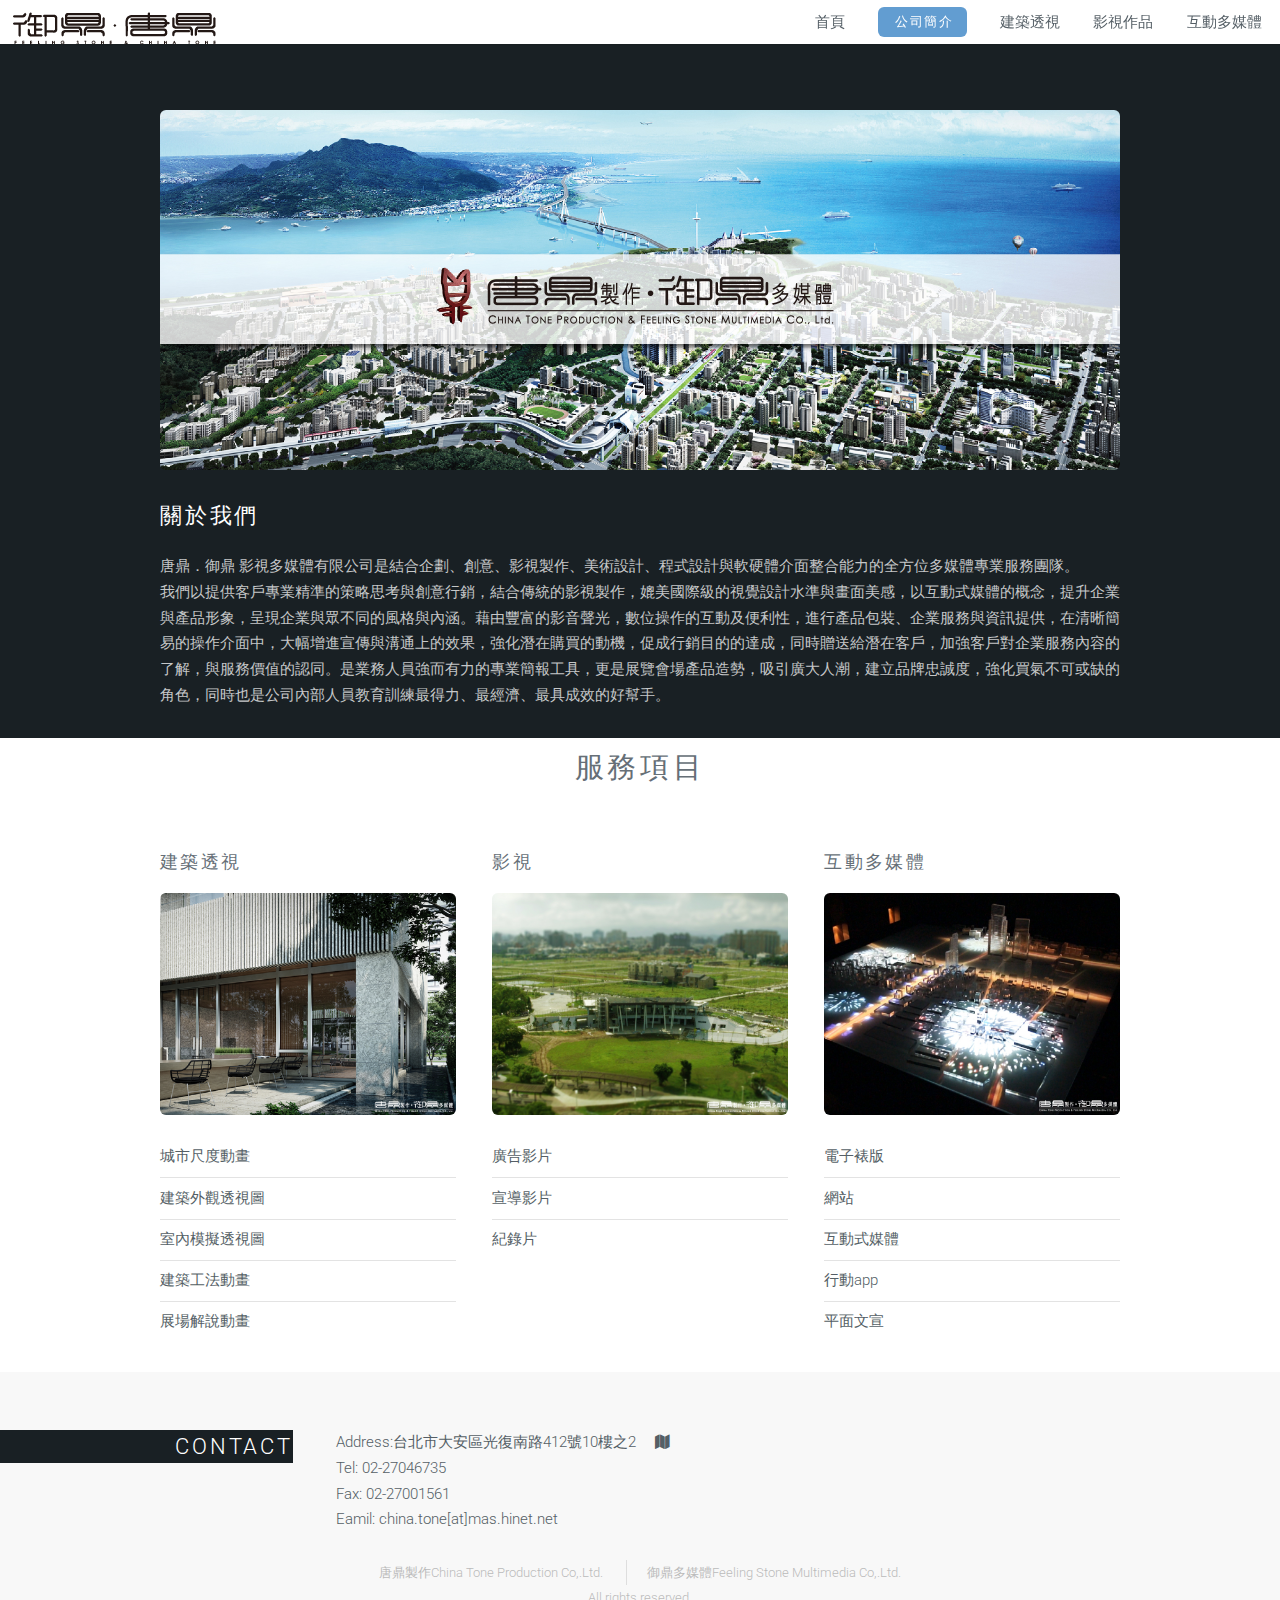
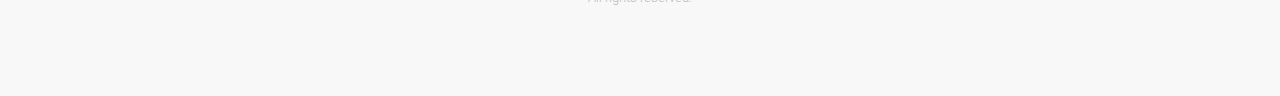
==== about.html @ 04a3d96e "First ver." ====
﻿
<!DOCTYPE HTML>
<!--
	Ion by TEMPLATED
	templated.co @templatedco
	Released for free under the Creative Commons Attribution 3.0 license (templated.co/license)
-->
<html>
	<head>
		<title>唐鼎．御鼎影視多媒體</title>
		<meta http-equiv="content-type" content="text/html; charset=utf-8" />
		<meta name="description" content="唐鼎．御鼎 影視多媒體有限公司是結合企劃、創意、影視製作、美術設計、程式設計與軟硬體介面整合能力的全方位多媒體專業服務團隊" />
		<meta name="keywords" content="建築,室內設計,透視圖,鳥瞰圖,空拍,3dmax,vray,實景,3DRENDER,3DMMODEL,臺北,Taipei,電子多媒體,電子裱版,導覽系統,影片製作,多媒體製作,行銷企劃,廣告,短片,微電影" />
		<!--[if lte IE 8]><script src="js/html5shiv.js"></script><![endif]-->
		<script src="js/jquery.min.js"></script>
		<script src="js/skel.min.js"></script>
		<script src="js/skel-layers.min.js"></script>
		<script src="js/init.js"></script>
		<noscript>
			<link rel="stylesheet" href="css/skel.css" />
			<link rel="stylesheet" href="css/style.css" />
			<link rel="stylesheet" href="css/style-xlarge.css" />
		</noscript>
	</head>
	<body id="top">
		<!-- Header -->
			<header id="header" class="skel-layers-fixed">
				<div class="logo">
				<a href="index.html"><img src="images/logo.png"></a>
			</div>
				<nav id="nav">
					<ul>
						<li><a href="index.html" >首頁</a></li>
						<li><a href="#" class="button special">公司簡介</a></li>
						<li><a href="showcase1.html">建築透視</a></li>
						<li><a href="showcase2.html">影視作品</a></li>
						<li><a href="showcase3.html">互動多媒體</a></li>
					</ul>
				</nav>
			</header>

		<!-- One -->
			<section id="one" class="wrapper style2">
				<header class="major">

				</header>
				<div class="container">
					<div class="row">
						<div class="12u">
								<a href="#" class="image fit"><img src="images/about.jpg" alt="" /></a>
								<h2>關於我們</h2>
								<p>唐鼎．御鼎 影視多媒體有限公司是結合企劃、創意、影視製作、美術設計、程式設計與軟硬體介面整合能力的全方位多媒體專業服務團隊。
									</br>我們以提供客戶專業精準的策略思考與創意行銷，結合傳統的影視製作，媲美國際級的視覺設計水準與畫面美感，以互動式媒體的概念，提升企業與產品形象，呈現企業與眾不同的風格與內涵。藉由豐富的影音聲光，數位操作的互動及便利性，進行產品包裝、企業服務與資訊提供，在清晰簡易的操作介面中，大幅增進宣傳與溝通上的效果，強化潛在購買的動機，促成行銷目的的達成，同時贈送給潛在客戶，加強客戶對企業服務內容的了解，與服務價值的認同。是業務人員強而有力的專業簡報工具，更是展覽會場產品造勢，吸引廣大人潮，建立品牌忠誠度，強化買氣不可或缺的角色，同時也是公司內部人員教育訓練最得力、最經濟、最具成效的好幫手。</p>
						</div>
			
					</div>
				</div>
			</section>			
		<!-- Two -->
						<section id="two" class="wrapper style1">
							<header class="major">
								<h2>服務項目</h2>
							</header>
							<div class="container">
									<div class="row">
									<div class="4u">
											<h3><b>建築透視</b></h3>
											<h3></h3>
											<a class="image fit">
											<img src="images/a01.jpg">
											</a>
											<ul class="alt">
												<li>城市尺度動畫</li>
												<li>建築外觀透視圖</li>
												<li>室內模擬透視圖</li>
												<li>建築工法動畫</li>
												<li>展場解說動畫</li>
											</ul>
									</div>
									<div class="4u">
											<h3>影視</h3>
											<h3></h3>
											<a class="image fit">
											<img src="images/a02.jpg">
											</a>
											<ul class="alt">
												<li>廣告影片</li>
												<li>宣導影片</li>
												<li>紀錄片</li>
											</ul>

									</div>
									<div class="4u">
										<section>
											<h3>互動多媒體</h3>
											<h3></h3>
											<a class="image fit">
											<img src="images/a03.jpg">
											</a>
											<ul class="alt">
												<li>電子裱版</li>
												<li>網站</li>
												<li>互動式媒體</li>
												<li>行動app</li>
												<li>平面文宣</li>
											</ul>
											</section>

									</div>
								</div>
							</div>
						</section>
		<!--Three
				<section id="three" class="wrapper style2">
					<div class="container">
						<div class="row">
							<div class="4u">
					
							</div>
							<div class="4u">
							
							</div>
							<div class="4u">
								
							</div>



					</div>
				</section>

-->




		<!-- Footer -->
			<footer id="footer">
				<div class="row collapse-at-2">
					
					<div class="3u">
					<section class="special tap style2">
 					<h2 class="align-right">CONTACT</h2>
 					</section>
					</div>
					
				<div class="6u">
					<ul class="tap">
						<li>
							Address:台北市大安區光復南路412號10樓之2 　<a href="https://www.google.com/maps/place/%E5%BE%A1%E9%BC%8E%E5%A4%9A%E5%AA%92%E9%AB%94%E6%9C%89%E9%99%90%E5%85%AC%E5%8F%B8/@25.036635,121.55732,17z/data=!3m1!4b1!4m2!3m1!1s0x3442abc85755c87b:0x394fdc49e9682c48?hl=zh-TW"
							alt="google map" class="hover"><i class="fa fa-map"></i></a></li>
							<li>Tel: 02-27046735</li>
							<li>Fax: 02-27001561</li>
							<li>Eamil: china.tone[at]mas.hinet.net</li>
					</ul>
				</div>
				
				</div>

					<ul class="copyright">
						
						<li>唐鼎製作China Tone Production Co,.Ltd.</li>
						<li>御鼎多媒體Feeling Stone Multimedia Co,.Ltd. </li>
						<p> All rights reserved.</p>

					</ul>
				</div>
			</footer>

	</body>
</html>
---- css/skel.css ----
/* Resets (http://meyerweb.com/eric/tools/css/reset/ | v2.0 | 20110126 | License: none (public domain)) */

	html,body,div,span,applet,object,iframe,h1,h2,h3,h4,h5,h6,p,blockquote,pre,a,abbr,acronym,address,big,cite,code,del,dfn,em,img,ins,kbd,q,s,samp,small,strike,strong,sub,sup,tt,var,b,u,i,center,dl,dt,dd,ol,ul,li,fieldset,form,label,legend,table,caption,tbody,tfoot,thead,tr,th,td,article,aside,canvas,details,embed,figure,figcaption,footer,header,hgroup,menu,nav,output,ruby,section,summary,time,mark,audio,video{margin:0;padding:0;border:0;font-size:100%;font:inherit;vertical-align:baseline;}article,aside,details,figcaption,figure,footer,header,hgroup,menu,nav,section{display:block;}body{line-height:1;}ol,ul{list-style:none;}blockquote,q{quotes:none;}blockquote:before,blockquote:after,q:before,q:after{content:'';content:none;}table{border-collapse:collapse;border-spacing:0;}body{-webkit-text-size-adjust:none}

/* Box Model */

	*, *:before, *:after {
		-moz-box-sizing: border-box;
		-webkit-box-sizing: border-box;
		box-sizing: border-box;
	}

/* Container */

	body {
		/* min-width: (containers) */
		min-width: 1200px;
	}

	.container {
		margin-left: auto;
		margin-right: auto;
		
		/* width: (containers) */
		width: 1200px;
	}

	/* Modifiers */
	
		.container.small {
			/* width: (containers) * 0.75; */
			width: 900px;
		}

		.container.big {
			width: 100%;

			/* max-width: (containers) * 1.25; */
			max-width: 1500px;

			/* min-width: (containers); */
			min-width: 1200px;
		}

/* Grid */

	.\31 2u { width: 100% }
	.\31 1u { width: 91.6666666667% }
	.\31 0u { width: 83.3333333333% }
	.\39 u { width: 75% }
	.\38 u { width: 66.6666666667% }
	.\37 u { width: 58.3333333333% }
	.\36 u { width: 50% }
	.\35 u { width: 41.6666666667% }
	.\34 u { width: 33.3333333333% }
	.\33 u { width: 25% }
	.\32 u { width: 16.6666666667% }
	.\31 u { width: 8.3333333333% }
	.\-11u { margin-left: 91.6666666667% }
	.\-10u { margin-left: 83.3333333333% }
	.\-9u { margin-left: 75% }
	.\-8u { margin-left: 66.6666666667% }
	.\-7u { margin-left: 58.3333333333% }
	.\-6u { margin-left: 50% }
	.\-5u { margin-left: 41.6666666667% }
	.\-4u { margin-left: 33.3333333333% }
	.\-3u { margin-left: 25% }
	.\-2u { margin-left: 16.6666666667% }
	.\-1u { margin-left: 8.3333333333% }

	/* Rows */

		.row > * {
			float: left;
		}

		.row:after {
			content: '';
			display: block;
			clear: both;
			height: 0;
		}

		.row:first-child > * {
			padding-top: 0 !important;
		}

		.row.uniform > * > :first-child {
			margin-top: 0;
		}

		.row.uniform > * > :last-child {
			margin-bottom: 0;
		}

		/* Normal */

			.row > * {
				/* padding-left: (gutters.vertical) */
				padding-left: 4em;
			}

			.row + .row > * {
				/* padding: (gutters.horizontal) 0 0 (gutters.vertical) */
				padding: 0 0 0 4em;
			}

			.row {
				/* margin-left: -(gutters.vertical) */
				margin-left: -4em;
			}

			.row + .row.uniform > * {
				/* padding: (gutters.vertical) 0 0 (gutters.vertical) */
				padding: 4em 0 0 4em;
			}

		/* Flush */

			.row.flush > * {
				padding-left: 0;
			}

			.row + .row.flush > * {
				padding: 0;
			}

			.row.flush {
				margin-left: 0;
			}

			.row + .row.uniform.flush > * {
				padding: 0;
			}

		/* Quarter */

			.row.quarter > * {
				/* padding-left: (gutters.vertical * 0.25) */
				padding-left: 1em;
			}

			.row + .row.quarter > * {
				/* padding: (gutters.horizontal * 0.25) 0 0 (gutters.vertical * 0.25) */
				padding: 0 0 0 1em;
			}

			.row.quarter {
				/* margin-left: -(gutters.vertical * 0.25) */
				margin-left: -1em;
			}

			.row + .row.uniform.quarter > * {
				/* padding: (gutters.vertical * 0.25) 0 0 (gutters.vertical * 0.25) */
				padding: 1em 0 0 1em;
			}

		/* Half */

			.row.half > * {
				/* padding-left: (gutters.vertical * 0.5) */
				padding-left: 2em;
			}

			.row + .row.half > * {
				/* padding: (gutters.horizontal * 0.5) 0 0 (gutters.vertical * 0.5) */
				padding: 0 0 0 2em;
			}

			.row.half {
				/* margin-left: -(gutters.vertical * 0.5) */
				margin-left: -2em;
			}

			.row + .row.uniform.half > * {
				/* padding: (gutters.vertical * 0.5) 0 0 (gutters.vertical * 0.5) */
				padding: 2em 0 0 2em;
			}

		/* One and (a) Half */

			.row.oneandhalf > * {
				/* padding-left: (gutters.vertical * 1.5) */
				padding-left: 6em;
			}

			.row + .row.oneandhalf > * {
				/* padding: (gutters.horizontal * 1.5) 0 0 (gutters.vertical * 1.5) */
				padding: 0 0 0 6em;
			}

			.row.oneandhalf {
				/* margin-left: -(gutters.vertical * 1.5) */
				margin-left: -6em;
			}

			.row + .row.uniform.oneandhalf > * {
				/* padding: (gutters.vertical * 1.5) 0 0 (gutters.vertical * 1.5) */
				padding: 6em 0 0 6em;
			}

		/* Double */

			.row.double > * {
				/* padding-left: (gutters.vertical * 2) */
				padding-left: 8em;
			}

			.row + .row.double > * {
				/* padding: (gutters.horizontal * 2) 0 0 (gutters.vertical * 2) */
				padding: 0 0 0 8em;
			}

			.row.double {
				/* margin-left: -(gutters.vertical * 2) */
				margin-left: -8em;
			}

			.row + .row.uniform.double > * {
				/* padding: (gutters.vertical * 2) 0 0 (gutters.vertical * 2) */
				padding: 8em 0 0 8em;
			}
---- css/style.css ----
@charset "UTF-8";
@import url(font-awesome.min.css);
@import url("http://fonts.googleapis.com/css?family=Roboto:500,300");

/*
	Ion by TEMPLATED
	templated.co @templatedco
	Released for free under the Creative Commons Attribution 3.0 license (templated.co/license)
*/

/* Basic */




	body {
		background: #fff;
	}

	body, input, select, textarea {
		color: #555f66;
		font-family: Microsoft JhengHei ,"Roboto", Helvetica, sans-serif;
		font-size: 14pt;
		font-weight: 300;
		line-height: 1.75em;
	}

	a {
		color: #629DD1;
		text-decoration: none;
	}

		a:hover {
			text-decoration: underline;
		}

	strong, b {
		color: #666f77;
		font-weight: 500;
	}

	em, i {
		font-style: italic;
	}

	p {
		margin: 0 0 2em 0;
	}

	h1, h2, h3, h4, h5, h6 {
		color: #666f77;
		font-weight: 300;
		line-height: 1em;
		margin: 0 0 1em 0;
		text-transform: uppercase;
		letter-spacing: 0.125em;
	}

		h1 a, h2 a, h3 a, h4 a, h5 a, h6 a {
			color: inherit;
			text-decoration: none;
		}

	h2 {
		font-size: 1.5em;
		line-height: 1.5em;
	}

	h3 {
		font-size: 1.25em;
		line-height: 1.5em;
	}

	h4 {
		font-size: 1em;
		line-height: 1.5em;
	}

	h5 {
		font-size: 0.9em;
		line-height: 1.5em;
	}

	h6 {
		font-size: 0.7em;
		line-height: 1.5em;
	}

	sub {
		font-size: 0.8em;
		position: relative;
		top: 0.5em;
	}

	sup {
		font-size: 0.8em;
		position: relative;
		top: -0.5em;
	}

	hr {
		border: 0;
		border-bottom: solid 1px rgba(144, 144, 144, 0.25);
		margin: 3em 0;
	}

		hr.major {
			margin: 2em 0 5em 0;
		}

	blockquote {
		border-left: solid 4px rgba(144, 144, 144, 0.25);
		font-style: italic;
		margin: 0 0 2em 0;
		padding: 0.5em 0 0.5em 2em;
	}

	code {
		background: rgba(144, 144, 144, 0.075);
		border-radius: 6px;
		border: solid 1px rgba(144, 144, 144, 0.25);
		font-family: "Courier New", monospace;
		font-size: 0.9em;
		margin: 0 0.25em;
		padding: 0.25em 0.65em;
	}

	pre {
		-webkit-overflow-scrolling: touch;
		font-family: "Courier New", monospace;
		font-size: 0.9em;
		margin: 0 0 2em 0;
		overflow-x: auto;
	}

		pre code {
			display: block;
			line-height: 1.75em;
			padding: 1em 1.5em;
		}

	.align-left {
		text-align: left;
	}

	.align-center {
		text-align: center;
	}

	.align-right {
		text-align: right;
	}

/* Section/Article */



	section.special, article.special {
		text-align: center;
	}

	header p {
		color: #bbb;
		position: relative;
		margin: 0 0 1.5em 0;
	}

	header h2 + p {
		font-size: 1.25em;
		margin-top: -1em;
		line-height: 1.5em;
	}

	header h3 + p {
		font-size: 1.1em;
		margin-top: -0.85em;
		line-height: 1.5em;
	}

	header h4 + p,
	header h5 + p,
	header h6 + p {
		font-size: 0.9em;
		margin-top: -0.75em;
		line-height: 1.5em;
	}

	header.major {
		text-align: center;
		margin: 0 0 4em 0;
	}

		header.major h2 {
			font-size: 2em;
		}

		header.major h2 + p {
			font-size: 1.5em;
			margin: -1em 0 2em 0;
		}

	.logo{
		margin: 10px;
	}

/* Form */

	form {
		margin: 0 0 2em 0;
	}

	label {
		color: #666f77;
		display: block;
		font-size: 0.9em;
		font-weight: 500;
		margin: 0 0 1em 0;
	}

	input[type="text"],
	input[type="password"],
	input[type="email"],
	select,
	textarea {
		-moz-appearance: none;
		-webkit-appearance: none;
		-o-appearance: none;
		-ms-appearance: none;
		appearance: none;
		background: rgba(144, 144, 144, 0.075);
		border-radius: 6px;
		border: none;
		border: solid 1px rgba(144, 144, 144, 0.25);
		color: inherit;
		display: block;
		outline: 0;
		padding: 0 1em;
		text-decoration: none;
		width: 100%;
	}

		input[type="text"]:invalid,
		input[type="password"]:invalid,
		input[type="email"]:invalid,
		select:invalid,
		textarea:invalid {
			box-shadow: none;
		}

		input[type="text"]:focus,
		input[type="password"]:focus,
		input[type="email"]:focus,
		select:focus,
		textarea:focus {
			border-color: #629DD1;
			box-shadow: 0 0 0 1px #629DD1;
		}

	.select-wrapper {
		text-decoration: none;
		display: block;
		position: relative;
	}

		.select-wrapper:before {
			content: "";
			-moz-osx-font-smoothing: grayscale;
			-webkit-font-smoothing: antialiased;
			font-family: FontAwesome;
			font-style: normal;
			font-weight: normal;
			text-transform: none !important;
		}

		.select-wrapper:before {
			color: rgba(144, 144, 144, 0.25);
			display: block;
			height: 2.75em;
			line-height: 2.75em;
			pointer-events: none;
			position: absolute;
			right: 0;
			text-align: center;
			top: 0;
			width: 2.75em;
		}

		.select-wrapper select::-ms-expand {
			display: none;
		}

	input[type="text"],
	input[type="password"],
	input[type="email"],
	select {
		height: 2.75em;
	}

	textarea {
		padding: 0.75em 1em;
	}

	input[type="checkbox"],
	input[type="radio"] {
		-moz-appearance: none;
		-webkit-appearance: none;
		-o-appearance: none;
		-ms-appearance: none;
		appearance: none;
		display: block;
		float: left;
		margin-right: -2em;
		opacity: 0;
		width: 1em;
		z-index: -1;
	}

		input[type="checkbox"] + label,
		input[type="radio"] + label {
			text-decoration: none;
			color: #555f66;
			cursor: pointer;
			display: inline-block;
			font-size: 1em;
			font-weight: 300;
			padding-left: 2.4em;
			padding-right: 0.75em;
			position: relative;
		}

			input[type="checkbox"] + label:before,
			input[type="radio"] + label:before {
				-moz-osx-font-smoothing: grayscale;
				-webkit-font-smoothing: antialiased;
				font-family: FontAwesome;
				font-style: normal;
				font-weight: normal;
				text-transform: none !important;
			}

			input[type="checkbox"] + label:before,
			input[type="radio"] + label:before {
				background: rgba(144, 144, 144, 0.075);
				border-radius: 6px;
				border: solid 1px rgba(144, 144, 144, 0.25);
				content: '';
				display: inline-block;
				height: 1.65em;
				left: 0;
				line-height: 1.58125em;
				position: absolute;
				text-align: center;
				top: 0;
				width: 1.65em;
			}

		input[type="checkbox"]:checked + label:before,
		input[type="radio"]:checked + label:before {
			background: #192024;
			border-color: #192024;
			color: #ffffff;
			content: '\f00c';
		}

		input[type="checkbox"]:focus + label:before,
		input[type="radio"]:focus + label:before {
			border-color: #629DD1;
			box-shadow: 0 0 0 1px #629DD1;
		}

	input[type="checkbox"] + label:before {
		border-radius: 6px;
	}

	input[type="radio"] + label:before {
		border-radius: 100%;
	}

	::-webkit-input-placeholder {
		color: #bbb !important;
		opacity: 1.0;
	}

	:-moz-placeholder {
		color: #bbb !important;
		opacity: 1.0;
	}

	::-moz-placeholder {
		color: #bbb !important;
		opacity: 1.0;
	}

	:-ms-input-placeholder {
		color: #bbb !important;
		opacity: 1.0;
	}

	.formerize-placeholder {
		color: #bbb !important;
		opacity: 1.0;
	}

/* Box */

	.box {
		border-radius: 6px;
		border: solid 1px rgba(144, 144, 144, 0.25);
		margin-bottom: 2em;
		padding: 3em 2em;
	}

		.box > :last-child,
		.box > :last-child > :last-child,
		.box > :last-child > :last-child > :last-child {
			margin-bottom: 0;
		}

		.box.alt {
			border: 0;
			border-radius: 0;
			padding: 0;
		}

/* Icon */

	.icon {
		text-decoration: none;
		border-bottom: none;
		position: relative;
	}

		.icon:before {
			-moz-osx-font-smoothing: grayscale;
			-webkit-font-smoothing: antialiased;
			font-family: FontAwesome;
			font-style: normal;
			font-weight: normal;
			text-transform: none !important;
		}

		.icon > .label {
			display: none;
		}

		.icon.major {
			display: inline-block;
			margin: 0 0 1.25em 0;
			color: #ffffff;
			background: #629DD1;
			width: 3em;
			height: 3em;
			font-size: 2em;
			text-align: center;
			line-height: 3em;
			border-radius: 100%;
			box-shadow: 0 0 0 10px #fff, 0 0 0 11px rgba(144, 144, 144, 0.25);
		}

/* Image */

	.image {
		border-radius: 6px;
		border: 0;
		display: inline-block;
		position: relative;
	}

		.image img {
			border-radius: 6px;
			display: block;
		}

		.image.left {
			float: left;
			padding: 0 1.5em 1em 0;
			top: 0.25em;
		}

		.image.right {
			float: right;
			padding: 0 0 1em 1.5em;
			top: 0.25em;
		}

		.image.fit {
			display: block;
			margin: 0 0 2em 0;
			width: 100%;
		}

			.image.fit img {
				display: block;
				width: 100%;
			}

/* List */

	ol {
		list-style: decimal;
		margin: 0 0 2em 0;
		padding-left: 1.25em;
	}

		ol li {
			padding-left: 0.25em;
		}

	ul {
		list-style: disc;
		margin: 0 0 2em 0;
		padding-left: 1em;
	}

		ul li {
			padding-left: 0.5em;
		}

		ul.alt {
			list-style: none;
			padding-left: 0;
		}

			ul.alt li {
				border-top: solid 1px rgba(144, 144, 144, 0.25);
				padding: 0.5em 0;
			}

				ul.alt li:first-child {
					border-top: 0;
					padding-top: 0;
				}

		ul.tap{
			display: inline;
			list-style: none;
			padding: 0 0 10% 0;



		}

		ul.icons {
			cursor: default;
			list-style: none;
			padding-left: 0;
		}

			ul.icons li {
				display: inline-block;
				padding: 0 1.25em 0 0;
			}

				ul.icons li:last-child {
					padding-right: 0;
				}

				ul.icons li .icon:before {
					font-size: 1.5em;
				}

		ul.actions {
			cursor: default;
			list-style: none;
			padding-left: 0;
		}

			ul.actions li {
				display: inline-block;
				padding: 0 1em 0 0;
				vertical-align: middle;
			}

				ul.actions li:last-child {
					padding-right: 0;
				}

			ul.actions.small li {
				padding: 0 0.5em 0 0;
			}

			ul.actions.vertical li {
				display: block;
				padding: 1em 0 0 0;
			}

				ul.actions.vertical li:first-child {
					padding-top: 0;
				}

				ul.actions.vertical li > * {
					margin-bottom: 0;
				}

			ul.actions.vertical.small li {
				padding: 0.5em 0 0 0;
			}

				ul.actions.vertical.small li:first-child {
					padding-top: 0;
				}

			ul.actions.fit {
				display: table;
				margin-left: -1em;
				padding: 0;
				table-layout: fixed;
				width: calc(100% + 1em);
			}

				ul.actions.fit li {
					display: table-cell;
					padding: 0 0 0 1em;
				}

					ul.actions.fit li > * {
						margin-bottom: 0;
					}

				ul.actions.fit.small {
					margin-left: -0.5em;
					width: calc(100% + 0.5em);
				}

					ul.actions.fit.small li {
						padding: 0 0 0 0.5em;
					}

	dl {
		margin: 0 0 2em 0;
	}

/* Table */

	.table-wrapper {
		-webkit-overflow-scrolling: touch;
		overflow-x: auto;
	}

	table {
		margin: 0 0 2em 0;
		width: 100%;
	}

		table tbody tr {
			border: solid 1px rgba(144, 144, 144, 0.25);
			border-left: 0;
			border-right: 0;
		}

			table tbody tr:nth-child(2n + 1) {
				background-color: rgba(144, 144, 144, 0.075);
			}

		table td {
			padding: 0.75em 0.75em;
		}

		table th {
			color: #666f77;
			font-size: 0.9em;
			font-weight: 500;
			padding: 0 0.75em 0.75em 0.75em;
			text-align: left;
		}

		table thead {
			border-bottom: solid 2px rgba(144, 144, 144, 0.25);
		}

		table tfoot {
			border-top: solid 2px rgba(144, 144, 144, 0.25);
		}

		table.alt {
			border-collapse: separate;
		}

			table.alt tbody tr td {
				border: solid 1px rgba(144, 144, 144, 0.25);
				border-left-width: 0;
				border-top-width: 0;
			}

				table.alt tbody tr td:first-child {
					border-left-width: 1px;
				}

			table.alt tbody tr:first-child td {
				border-top-width: 1px;
			}

			table.alt thead {
				border-bottom: 0;
			}

			table.alt tfoot {
				border-top: 0;
			}

/* Button */

	input[type="submit"],
	input[type="reset"],
	input[type="button"],
	.button {
		-moz-appearance: none;
		-webkit-appearance: none;
		-o-appearance: none;
		-ms-appearance: none;
		appearance: none;
		-moz-transition: background-color 0.2s ease-in-out, color 0.2s ease-in-out;
		-webkit-transition: background-color 0.2s ease-in-out, color 0.2s ease-in-out;
		-o-transition: background-color 0.2s ease-in-out, color 0.2s ease-in-out;
		-ms-transition: background-color 0.2s ease-in-out, color 0.2s ease-in-out;
		transition: background-color 0.2s ease-in-out, color 0.2s ease-in-out;
		background-color: #192024;
		border-radius: 6px;
		border: 0;
		color: #ffffff !important;
		cursor: pointer;
		display: inline-block;
		font-weight: 300;
		text-transform: uppercase;
		letter-spacing: 0.125em;
		font-size: 0.9em;
		height: 2.85em;
		line-height: 2.85em;
		padding: 0 1.75em;
		text-align: center;
		text-decoration: none;
		white-space: nowrap;
		text-indent: 0.25em;
	}

		input[type="submit"]:hover,
		input[type="reset"]:hover,
		input[type="button"]:hover,
		.button:hover {
			background-color: #232d33;
		}

		input[type="submit"]:active,
		input[type="reset"]:active,
		input[type="button"]:active,
		.button:active {
			background-color: #0f1315;
		}

		input[type="submit"].icon,
		input[type="reset"].icon,
		input[type="button"].icon,
		.button.icon {
			padding-left: 1.35em;
		}

			input[type="submit"].icon:before,
			input[type="reset"].icon:before,
			input[type="button"].icon:before,
			.button.icon:before {
				margin-right: 0.5em;
			}

		input[type="submit"].fit,
		input[type="reset"].fit,
		input[type="button"].fit,
		.button.fit {
			display: block;
			margin: 0 0 1em 0;
			width: 100%;
		}

		input[type="submit"].small,
		input[type="reset"].small,
		input[type="button"].small,
		.button.small {
			font-size: 0.7em;
		}

		input[type="submit"].big,
		input[type="reset"].big,
		input[type="button"].big,
		.button.big {
			font-size: 1.2em;
			height: 2.65em;
			line-height: 2.65em;
		}

		input[type="submit"].alt,
		input[type="reset"].alt,
		input[type="button"].alt,
		.button.alt {
			background-color: transparent;
			box-shadow: inset 0 0 0 1px rgba(144, 144, 144, 0.25);
			color: #666f77 !important;
		}

			input[type="submit"].alt:hover,
			input[type="reset"].alt:hover,
			input[type="button"].alt:hover,
			.button.alt:hover {
				background-color: rgba(144, 144, 144, 0.075);
				text-decoration: none;
			}

			input[type="submit"].alt:active,
			input[type="reset"].alt:active,
			input[type="button"].alt:active,
			.button.alt:active {
				background-color: rgba(144, 144, 144, 0.2);
			}

			input[type="submit"].alt.icon:before,
			input[type="reset"].alt.icon:before,
			input[type="button"].alt.icon:before,
			.button.alt.icon:before {
				color: #bbb;
			}

		input[type="submit"].special,
		input[type="reset"].special,
		input[type="button"].special,
		.button.special {
			background-color: #629DD1;
			color: #ffffff !important;
		}

			input[type="submit"].special:hover,
			input[type="reset"].special:hover,
			input[type="button"].special:hover,
			.button.special:hover {
				background-color: #76a9d7;
			}

			input[type="submit"].special:active,
			input[type="reset"].special:active,
			input[type="button"].special:active,
			.button.special:active {
				background-color: #4e91cb;
			}

		input[type="submit"].disabled, input[type="submit"]:disabled,
		input[type="reset"].disabled,
		input[type="reset"]:disabled,
		input[type="button"].disabled,
		input[type="button"]:disabled,
		.button.disabled,
		.button:disabled {
			background-color: #555f66 !important;
			box-shadow: inset 0 -0.15em 0 0 rgba(0, 0, 0, 0.15);
			color: #fff !important;
			cursor: default;
			opacity: 0.25;
		}

/* Wrapper */

	.wrapper {
		padding: 0.5em 0 0em 0;
	}

		.wrapper.style1 {
			background: #fff;
			color: #555f66;
		}

		.wrapper.style1 p{
			font-weight: 200;


		}

		.wrapper.style2 {
			background: #192024;
			color: #c5c7c8;
		}

			.wrapper.style2 h2, .wrapper.style2 h3, .wrapper.style2 h4, .wrapper.style2 h5, .wrapper.style2 h6 {
				color: #ffffff;
			}

			.wrapper.style2 header p {
				color: #a3a5a7;
			}

			.wrapper.style2 .button.alt {
				box-shadow: inset 0 0 0 1px rgba(144, 144, 144, 0.75);
				color: #ffffff !important;
			}

				.wrapper.style2 .button.alt:hover {
					background-color: rgba(144, 144, 144, 0.275);
				}

				.wrapper.style2 .button.alt:active {
					background-color: rgba(144, 144, 144, 0.4);
				}

				.wrapper.style2 .button.alt.icon:before {
					color: #a3a5a7;
				}


/* tap */

.tap.style2 {
			background: #192024;
			color: #c5c7c8;
		}

			.tap.style2 h2, .tap.style2 h3, .tap.style2 h4, .tap.style2 h5, .tap.style2 h6 {
				color: #ffffff;
			}

			.tap.style2 header p {
				color: #a3a5a7;
			}

			.tap.style2 .button.alt {
				box-shadow: inset 0 0 0 1px rgba(144, 144, 144, 0.75);
				color: #ffffff !important;
			}

				.tap.style2 .button.alt:hover {
					background-color: rgba(144, 144, 144, 0.275);
				}

				.tap.style2 .button.alt:active {
					background-color: rgba(144, 144, 144, 0.4);
				}

				.tap.style2 .button.alt.icon:before {
					color: #a3a5a7;
				}
/* Header */

	#skel-layers-wrapper {
		padding-top: 3em;
	}

	#header {
		background: #fff;
		color: #555f66;
		cursor: default;
		height: 3em;
		left: 0;
		line-height: 3em;
		position: fixed;
		top: 0;
		width: 100%;
		z-index: 10000;
		box-shadow: 0 0 0.1em 0 rgba(0, 0, 0, 0.25);
	}

		#header h1 {
			color: #666f77;
			font-weight: 500;
			height: inherit;
			left: 1.25em;
			line-height: inherit;
			margin: 0;
			padding: 0;
			position: absolute;
			top: 0;
		}

			#header h1 a {
				font-size: 1.25em;
			}

		#header nav {
			height: inherit;
			line-height: inherit;
			position: absolute;
			right: 1.25em;
			top: 0;
			vertical-align: middle;
		}

			#header nav > ul {
				list-style: none;
				margin: 0;
				padding-left: 0;
			}

				#header nav > ul > li {
					border-radius: 6px;
					display: inline-block;
					margin-left: 2em;
					padding-left: 0;
				}

					#header nav > ul > li a {
						-moz-transition: color 0.2s ease-in-out;
						-webkit-transition: color 0.2s ease-in-out;
						-o-transition: color 0.2s ease-in-out;
						-ms-transition: color 0.2s ease-in-out;
						transition: color 0.2s ease-in-out;
						color: #555f66;
						display: inline-block;
						text-decoration: none;
					}

						#header nav > ul > li a:hover {
							color: #629DD1;
						}

					#header nav > ul > li:first-child {
						margin-left: 0;
					}

					#header nav > ul > li .button {
						height: 2.25em;
						line-height: 2.25em;
						margin-bottom: 0;
						padding: 0 1em;
						position: relative;
						top: -0.075em;
						vertical-align: middle;
					}

		#header .container {
			position: relative;
		}

			#header .container h1 {
				left: 0;
			}

			#header .container nav {
				right: 0;
			}

/* Banner */
	
		.autoplay { 

  		 right: 0; bottom: 0;
  			min-width: 100%;

  			width: 100%; height: 100%; z-index: -100;

  			/*background: url(polina.jpg) no-repeat;

  			background-size: cover;  */

}

	#banner {
		background-color: #666666;
		background-image: url("../images/banner.jpg");
		background-size: cover;
		background-position: center center;
		background-repeat: no-repeat;
		color: #d8d8d8;
		padding: 20em 0;
		min-width:100%;
		min-height: 100%;
		text-align: center;
		position: relative;
	}

		#banner:before {
			content: '';
			position: absolute;
			left: 0;
			top: 0;
			width: 100%;
			height: 100%;
			background: rgba(64, 72, 80, 0.25);
		}

		#banner .inner {
			position: relative;
			z-index: 3;
		}

			#banner .inner :last-child {
				margin-bottom: 0;
			}


		#banner h2, #banner h3, #banner h4, #banner h5, #banner h6 {
			color: #ffffff;
		}

		#banner .button.alt {
			box-shadow: inset 0 0 0 1px rgba(144, 144, 144, 0.75);
			color: #ffffff !important;
		}

			#banner .button.alt:hover {
				background-color: rgba(144, 144, 144, 0.275);
			}

			#banner .button.alt:active {
				background-color: rgba(144, 144, 144, 0.4);
			}

			#banner .button.alt.icon:before {
				color: #c1c1c1;
			}

		#banner .button {
			min-width: 12em;
		}

		#banner h2 {
			font-size: 3.5em;
			line-height: 1em;
			margin: 0 0 0.5em 0;
			padding: 0;
		}

		#banner p {
			font-size: 1.5em;
			margin-bottom: 2em;
			color:#ffffff;
		}

			#banner p a {
				color: #ffffff;
				text-decoration: none;
			}


/* Footer */

	#footer {
		background: #f8f8f8;
		padding: 4em 0 6em 0;
	}

		#footer a {
			color: inherit;
		}

		#footer .copyright {
			color: #bbb;
			font-size: 0.9em;
			margin: 2em 0 0 0;
			padding: 0;
			text-align: center;
		}

			#footer .copyright li {
				border-left: solid 1px rgba(144, 144, 144, 0.25);
				display: inline-block;
				list-style: none;
				margin-left: 1.5em;
				padding-left: 1.5em;
			}

				#footer .copyright li:first-child {
					border-left: 0;
					margin-left: 0;
					padding-left: 0;
				}

		#footer .icons a {
			color: #bbb;
		}
---- css/style-xlarge.css ----
/*
	Ion by TEMPLATED
	templated.co @templatedco
	Released for free under the Creative Commons Attribution 3.0 license (templated.co/license)
*/

/* Basic */

	body, input, select, textarea {
		font-size: 12pt;
	}

/* Banner */

	#banner {
		padding: 9em 0;
	}
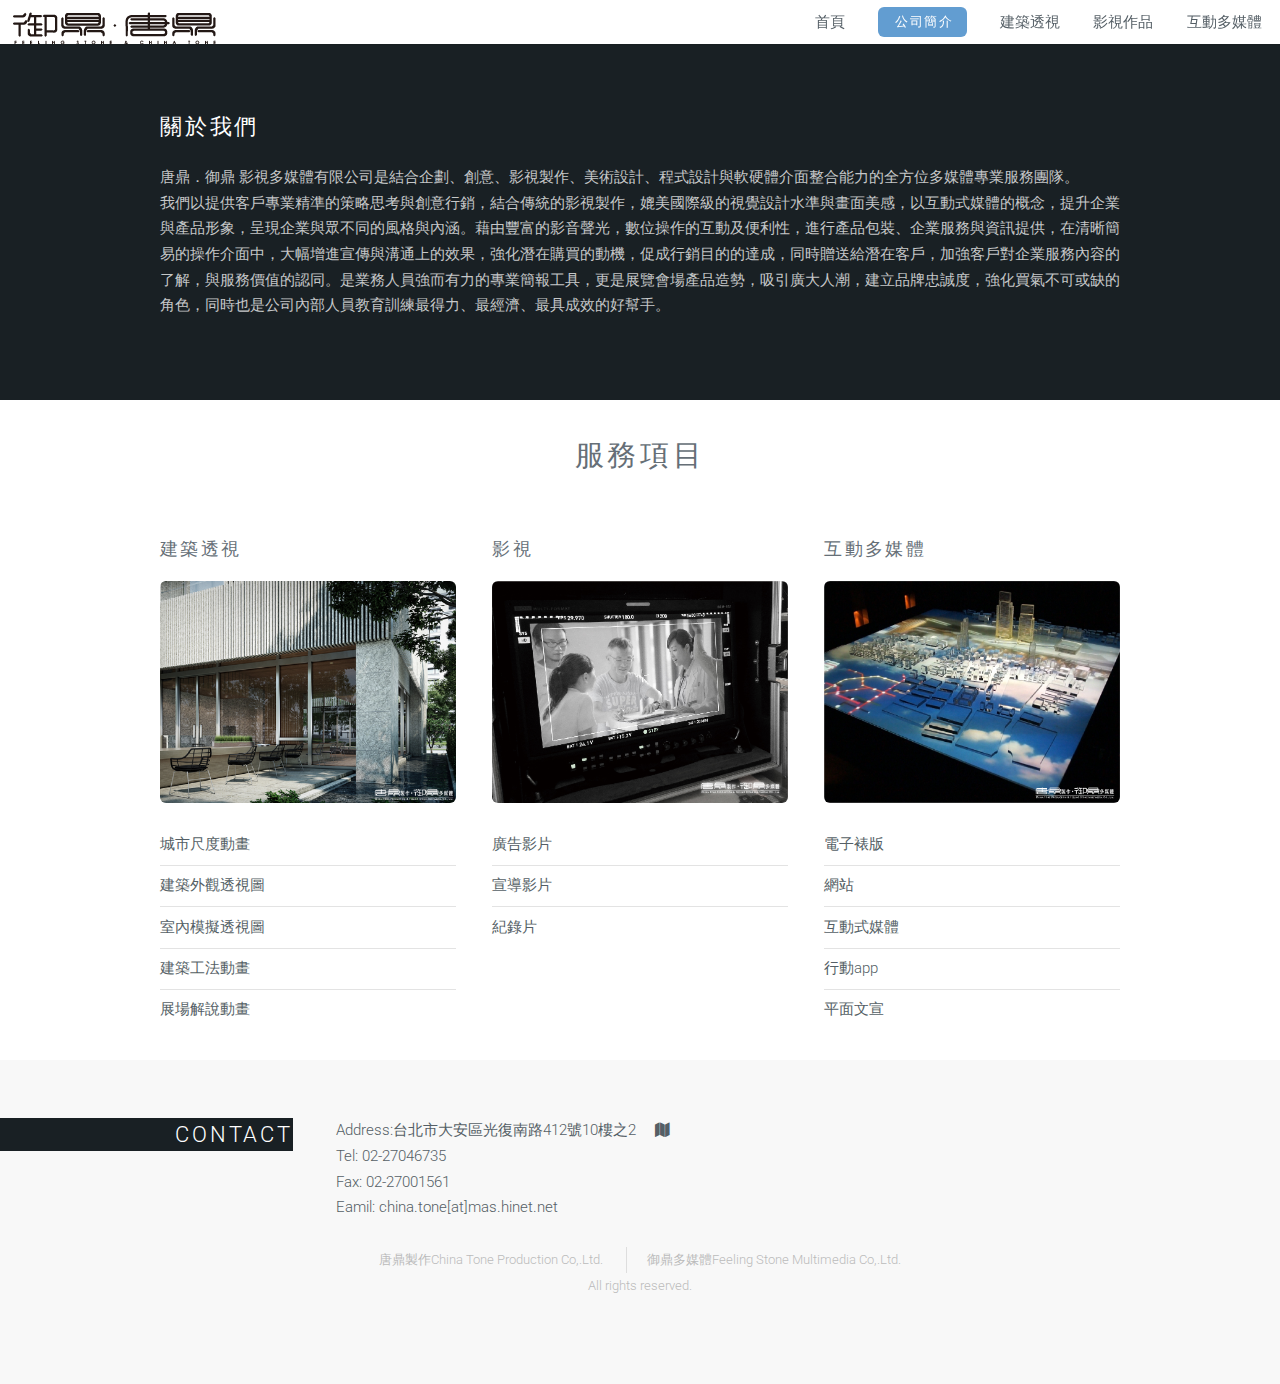
==== commit 13c798c3: "ver. 1.2" ====
--- a/about.html
+++ b/about.html
@@ -1,4 +1,4 @@
-﻿
+
 <!DOCTYPE HTML>
 <!--
 	Ion by TEMPLATED
@@ -42,15 +42,18 @@
 		<!-- One -->
 			<section id="one" class="wrapper style2">
 				<header class="major">
-
+			
 				</header>
 				<div class="container">
 					<div class="row">
+					<!--*<a href="#" class="image fit"><img src="images/about.jpg" alt="" /></a>-->
 						<div class="12u">
-								<a href="#" class="image fit"><img src="images/about.jpg" alt="" /></a>
 								<h2>關於我們</h2>
 								<p>唐鼎．御鼎 影視多媒體有限公司是結合企劃、創意、影視製作、美術設計、程式設計與軟硬體介面整合能力的全方位多媒體專業服務團隊。
 									</br>我們以提供客戶專業精準的策略思考與創意行銷，結合傳統的影視製作，媲美國際級的視覺設計水準與畫面美感，以互動式媒體的概念，提升企業與產品形象，呈現企業與眾不同的風格與內涵。藉由豐富的影音聲光，數位操作的互動及便利性，進行產品包裝、企業服務與資訊提供，在清晰簡易的操作介面中，大幅增進宣傳與溝通上的效果，強化潛在購買的動機，促成行銷目的的達成，同時贈送給潛在客戶，加強客戶對企業服務內容的了解，與服務價值的認同。是業務人員強而有力的專業簡報工具，更是展覽會場產品造勢，吸引廣大人潮，建立品牌忠誠度，強化買氣不可或缺的角色，同時也是公司內部人員教育訓練最得力、最經濟、最具成效的好幫手。</p>
+									<br>
+									<br>
+									
 						</div>
 			
 					</div>
@@ -59,6 +62,7 @@
 		<!-- Two -->
 						<section id="two" class="wrapper style1">
 							<header class="major">
+							<br>
 								<h2>服務項目</h2>
 							</header>
 							<div class="container">
--- a/css/style.css
+++ b/css/style.css
@@ -19,7 +19,7 @@
 
 	body, input, select, textarea {
 		color: #555f66;
-		font-family: Microsoft JhengHei ,"Roboto", Helvetica, sans-serif;
+		font-family:Microsoft JhengHei ,"Roboto", Helvetica, sans-serif;
 		font-size: 14pt;
 		font-weight: 300;
 		line-height: 1.75em;
@@ -404,8 +404,8 @@
 /* Box */
 
 	.box {
-		border-radius: 6px;
-		border: solid 1px rgba(144, 144, 144, 0.25);
+		border-radius: 1px; /* default:6px */
+		border: solid 0px rgba(144, 144, 144, 0.25); /* default:1px */
 		margin-bottom: 2em;
 		padding: 3em 2em;
 	}
@@ -445,16 +445,16 @@
 
 		.icon.major {
 			display: inline-block;
-			margin: 0 0 1.25em 0;
+			margin: 0 0 0.5em 0; /*0 0 1.25em 0*/
 			color: #ffffff;
-			background: #629DD1;
+			background: #192024; /* last value : #629DD1*/
 			width: 3em;
 			height: 3em;
-			font-size: 2em;
+			font-size: 4em;
 			text-align: center;
 			line-height: 3em;
-			border-radius: 100%;
-			box-shadow: 0 0 0 10px #fff, 0 0 0 11px rgba(144, 144, 144, 0.25);
+			/*border-radius: 100%;*/
+			 box-shadow: 0 0 0 0.5px #fff, 0 0 0 1px rgba(144, 144, 144, 0.25); /* last value : 0 0 0 10px, 0 0 0 11px*/
 		}
 
 /* Image */
@@ -903,7 +903,7 @@
 
 /* tap */
 
-.tap.style2 {
+	.tap.style2 {
 			background: #192024;
 			color: #c5c7c8;
 		}
@@ -1043,22 +1043,21 @@
   			/*background: url(polina.jpg) no-repeat;
 
   			background-size: cover;  */
-
-}
-
-	#banner {
-		background-color: #666666;
+  					}
+
+		#banner {
+		background-color: #192024;
 		background-image: url("../images/banner.jpg");
 		background-size: cover;
 		background-position: center center;
 		background-repeat: no-repeat;
 		color: #d8d8d8;
-		padding: 20em 0;
+		padding: 15em 0em;
 		min-width:100%;
-		min-height: 100%;
-		text-align: center;
+		min-height:100%;
+		text-align:center;
 		position: relative;
-	}
+		}        
 
 		#banner:before {
 			content: '';
@@ -1067,11 +1066,13 @@
 			top: 0;
 			width: 100%;
 			height: 100%;
-			background: rgba(64, 72, 80, 0.25);
+			background: rgba(64, 72, 80, 0.1);
 		}
 
 		#banner .inner {
+			background-color: rgba(25, 32, 36, 0.85);
 			position: relative;
+            padding: 2em 2em;
 			z-index: 3;
 		}
 
@@ -1081,7 +1082,7 @@
 
 
 		#banner h2, #banner h3, #banner h4, #banner h5, #banner h6 {
-			color: #ffffff;
+			color: #FFFFFF;
 		}
 
 		#banner .button.alt {
